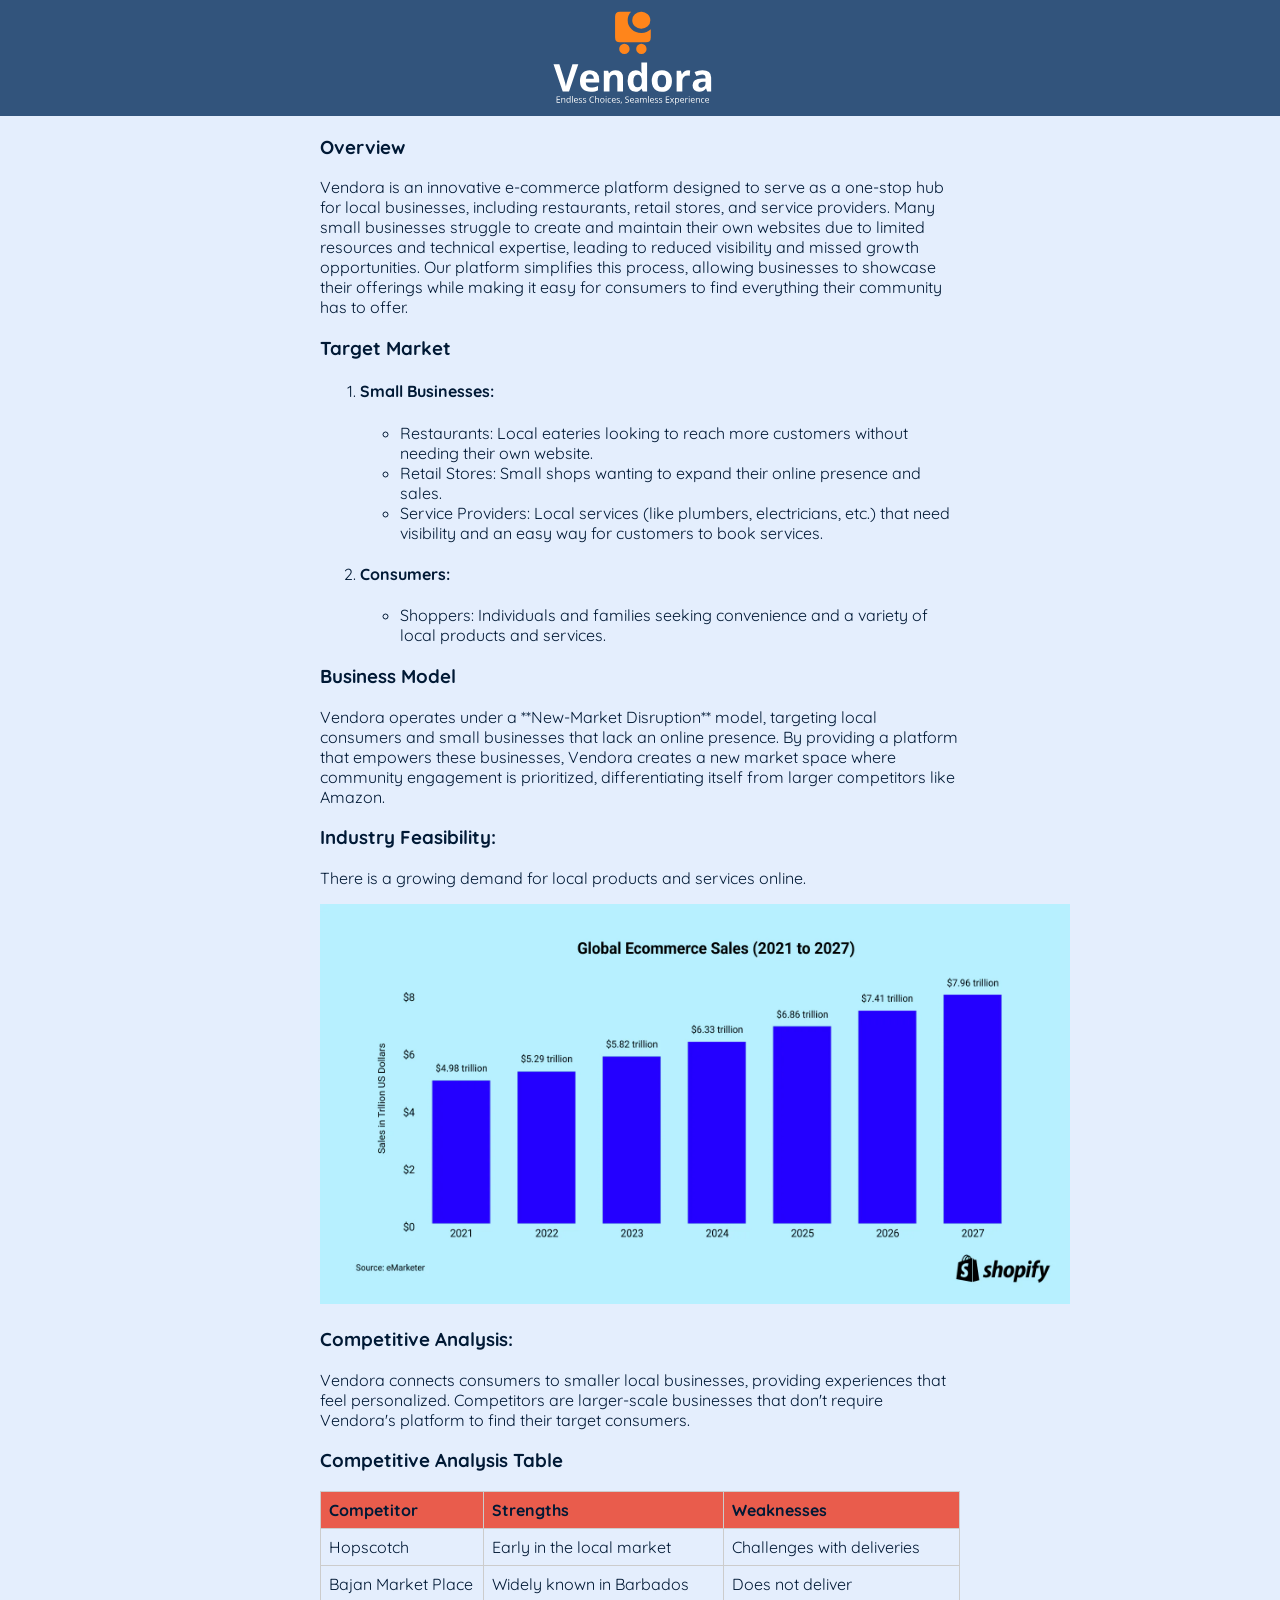
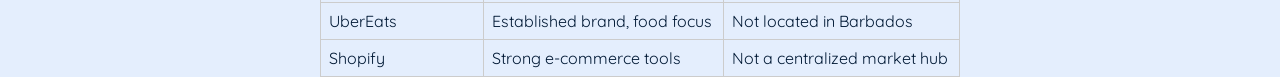
==== index.html @ a4fe5fa8 "small update" ====
<!DOCTYPE html>
<html>
  <head>
    <meta charset="UTF-8" />
    <title>Vendora Business Proposal</title>
    <style>
      @import url("https://fonts.googleapis.com/css2?family=Quicksand:wght@300..700&display=swap");

      * {
        box-sizing: border-box;
        font-family: "Quicksand", sans-serif;
      }

      body {
        background-color: #e4eefd;
        margin: 0;
        padding: 0;
      }

      nav {
        color: #fff;
        width: 100%;
        padding: 8px 0;
        background-color: #32547c;
      }

      h1 {
        margin: 0;
      }

      #content {
        padding: 0 25%;
        color: #001935;
      }

      table {
        width: 100%;
        border-collapse: collapse;
      }

      th,
      td {
        border: 1px solid #ccc;
        padding: 8px;
        text-align: left;
      }

      th {
        background-color: #e95c4c;
      }
    </style>
  </head>
  <body>
    <!-- god is made of steel -->
    <nav>
      <!-- <h1 style="text-align: center">
        Vendora <br /><span style="font-size: 14pt">Endless Choice, Seamless Experiences</span>
      </h1> -->
      <div>
        <img
          src="images/vendora-high-resolution-logo-transparent.svg"
          alt="Business Logo"
          height="100"
          style="display: block; margin: 0 auto"
        />
      </div>
    </nav>
    <div id="content">
      <div id="exec-summary">
        <h3>Overview</h3>
        <p>
          Vendora is an innovative e-commerce platform designed to serve as a
          one-stop hub for local businesses, including restaurants, retail
          stores, and service providers. Many small businesses struggle to
          create and maintain their own websites due to limited resources and
          technical expertise, leading to reduced visibility and missed growth
          opportunities. Our platform simplifies this process, allowing
          businesses to showcase their offerings while making it easy for
          consumers to find everything their community has to offer.
        </p>
      </div>
      <div id="target-market">
        <h3>Target Market</h3>
        <ol>
          <li>
            <h4>Small Businesses:</h4>
            <ul>
              <li>
                Restaurants: Local eateries looking to reach more customers
                without needing their own website.
              </li>
              <li>
                Retail Stores: Small shops wanting to expand their online
                presence and sales.
              </li>
              <li>
                Service Providers: Local services (like plumbers, electricians,
                etc.) that need visibility and an easy way for customers to book
                services.
              </li>
            </ul>
          </li>
          <li>
            <h4>Consumers:</h4>
            <ul>
              <li>
                Shoppers: Individuals and families seeking convenience and a
                variety of local products and services.
              </li>
            </ul>
          </li>
        </ol>
      </div>
      <div id="business-model">
        <h3>Business Model</h3>
        <p>
          Vendora operates under a **New-Market Disruption** model, targeting
          local consumers and small businesses that lack an online presence. By
          providing a platform that empowers these businesses, Vendora creates a
          new market space where community engagement is prioritized,
          differentiating itself from larger competitors like Amazon.
        </p>
      </div>
      <div id="industry-feasibility">
        <h3>Industry Feasibility:</h3>
        <p>There is a growing demand for local products and services online.</p>
        <img
          src="images/Global_Ecommerce_Sales_2021_to_2027.webp"
          alt="E-commerce growth chart"
          width="750"
          height="400"
        />
      </div>
      <div id="competitive-analysis">
        <h3>Competitive Analysis:</h3>
        <p>
          Vendora connects consumers to smaller local businesses, providing
          experiences that feel personalized. Competitors are larger-scale
          businesses that don't require Vendora's platform to find their target
          consumers.
        </p>

        <div class="table-container">
          <h3>Competitive Analysis Table</h3>
          <table>
            <tr>
              <th>Competitor</th>
              <th>Strengths</th>
              <th>Weaknesses</th>
            </tr>
            <tr>
              <td>Hopscotch</td>
              <td>Early in the local market</td>
              <td>Challenges with deliveries</td>
            </tr>
            <tr>
              <td>Bajan Market Place</td>
              <td>Widely known in Barbados</td>
              <td>Does not deliver</td>
            </tr>
            <tr>
              <td>UberEats</td>
              <td>Established brand, food focus</td>
              <td>Not located in Barbados</td>
            </tr>
            <tr>
              <td>Shopify</td>
              <td>Strong e-commerce tools</td>
              <td>Not a centralized market hub</td>
            </tr>
          </table>
        </div>
      </div>
    </div>
  </body>
</html>
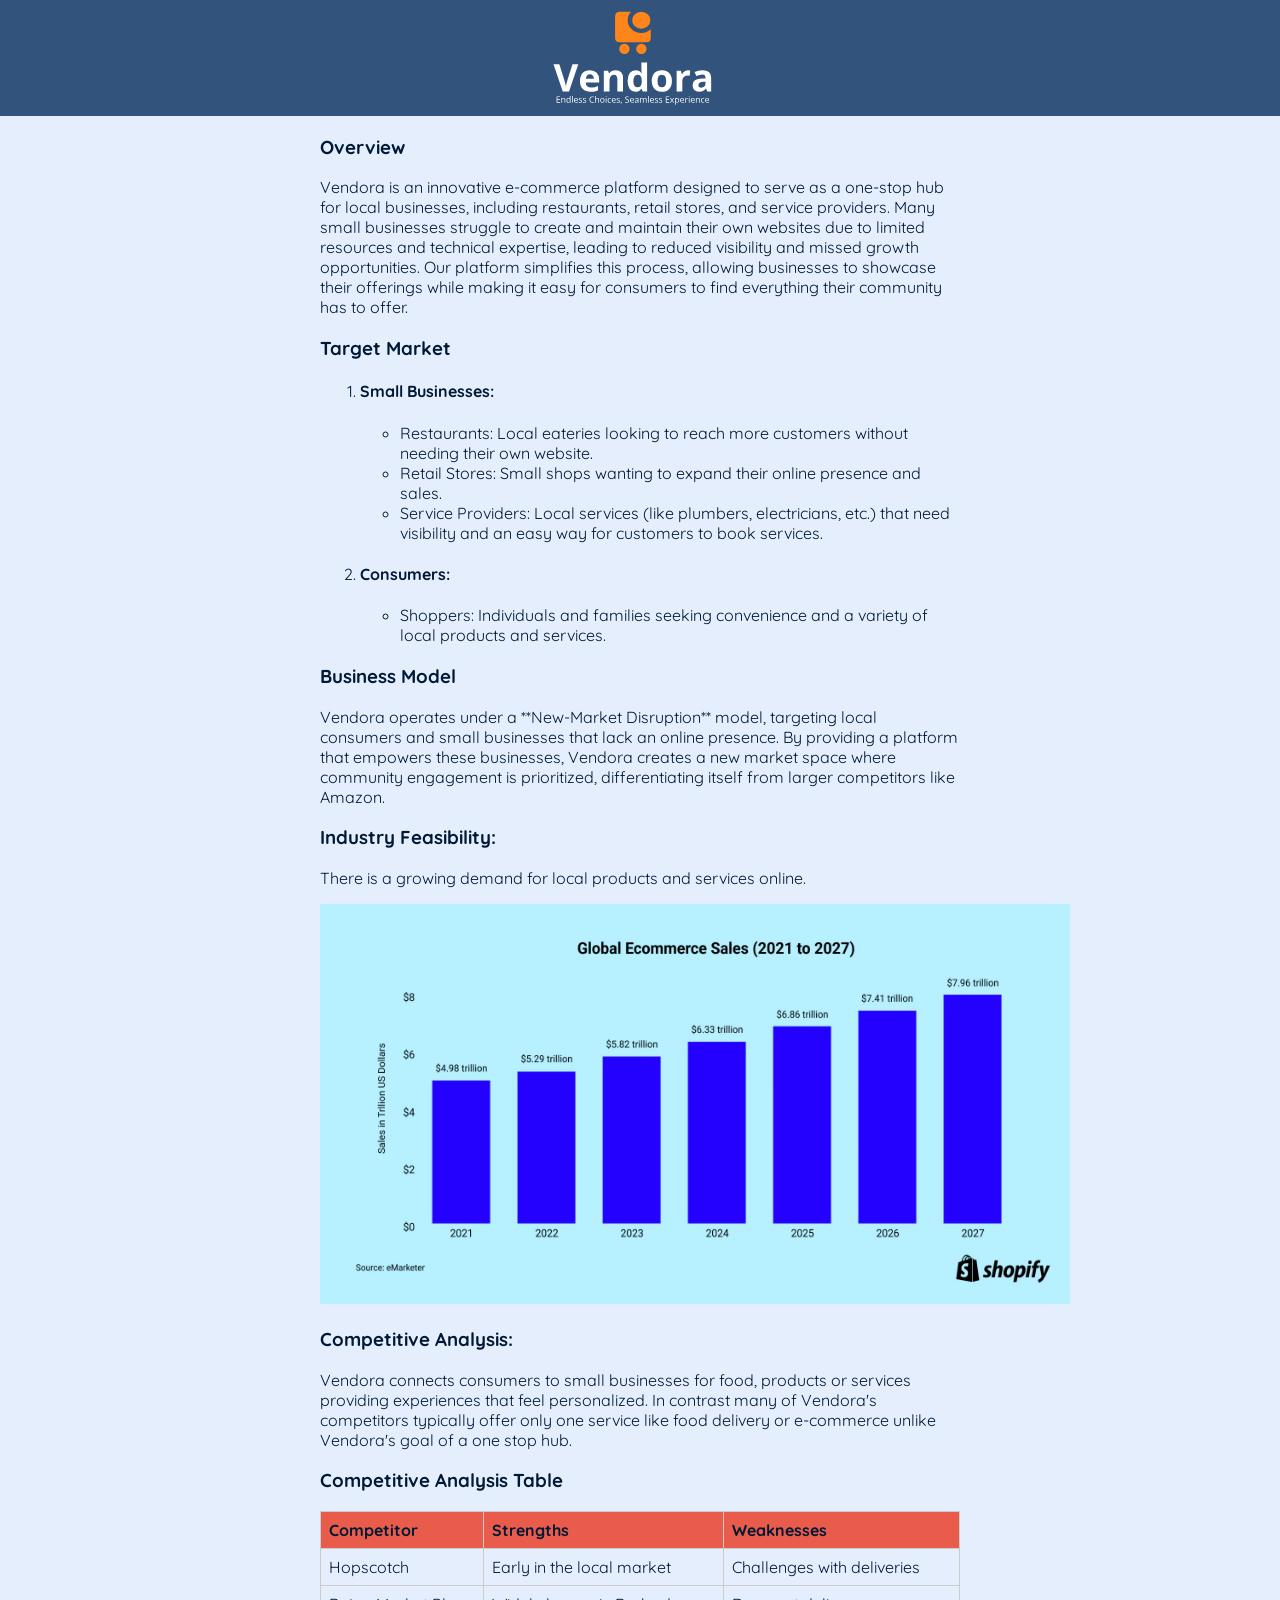
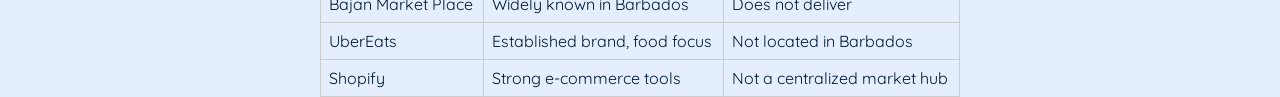
==== commit 93377172: "poor attempt at word vomit" ====
--- a/index.html
+++ b/index.html
@@ -134,10 +134,10 @@
       <div id="competitive-analysis">
         <h3>Competitive Analysis:</h3>
         <p>
-          Vendora connects consumers to smaller local businesses, providing
-          experiences that feel personalized. Competitors are larger-scale
-          businesses that don't require Vendora's platform to find their target
-          consumers.
+          Vendora connects consumers to small businesses for food, products
+          or services providing experiences that feel personalized. In contrast many
+          of Vendora's competitors typically offer only one service like food delivery
+          or e-commerce unlike Vendora's goal of a one stop hub.
         </p>
 
         <div class="table-container">
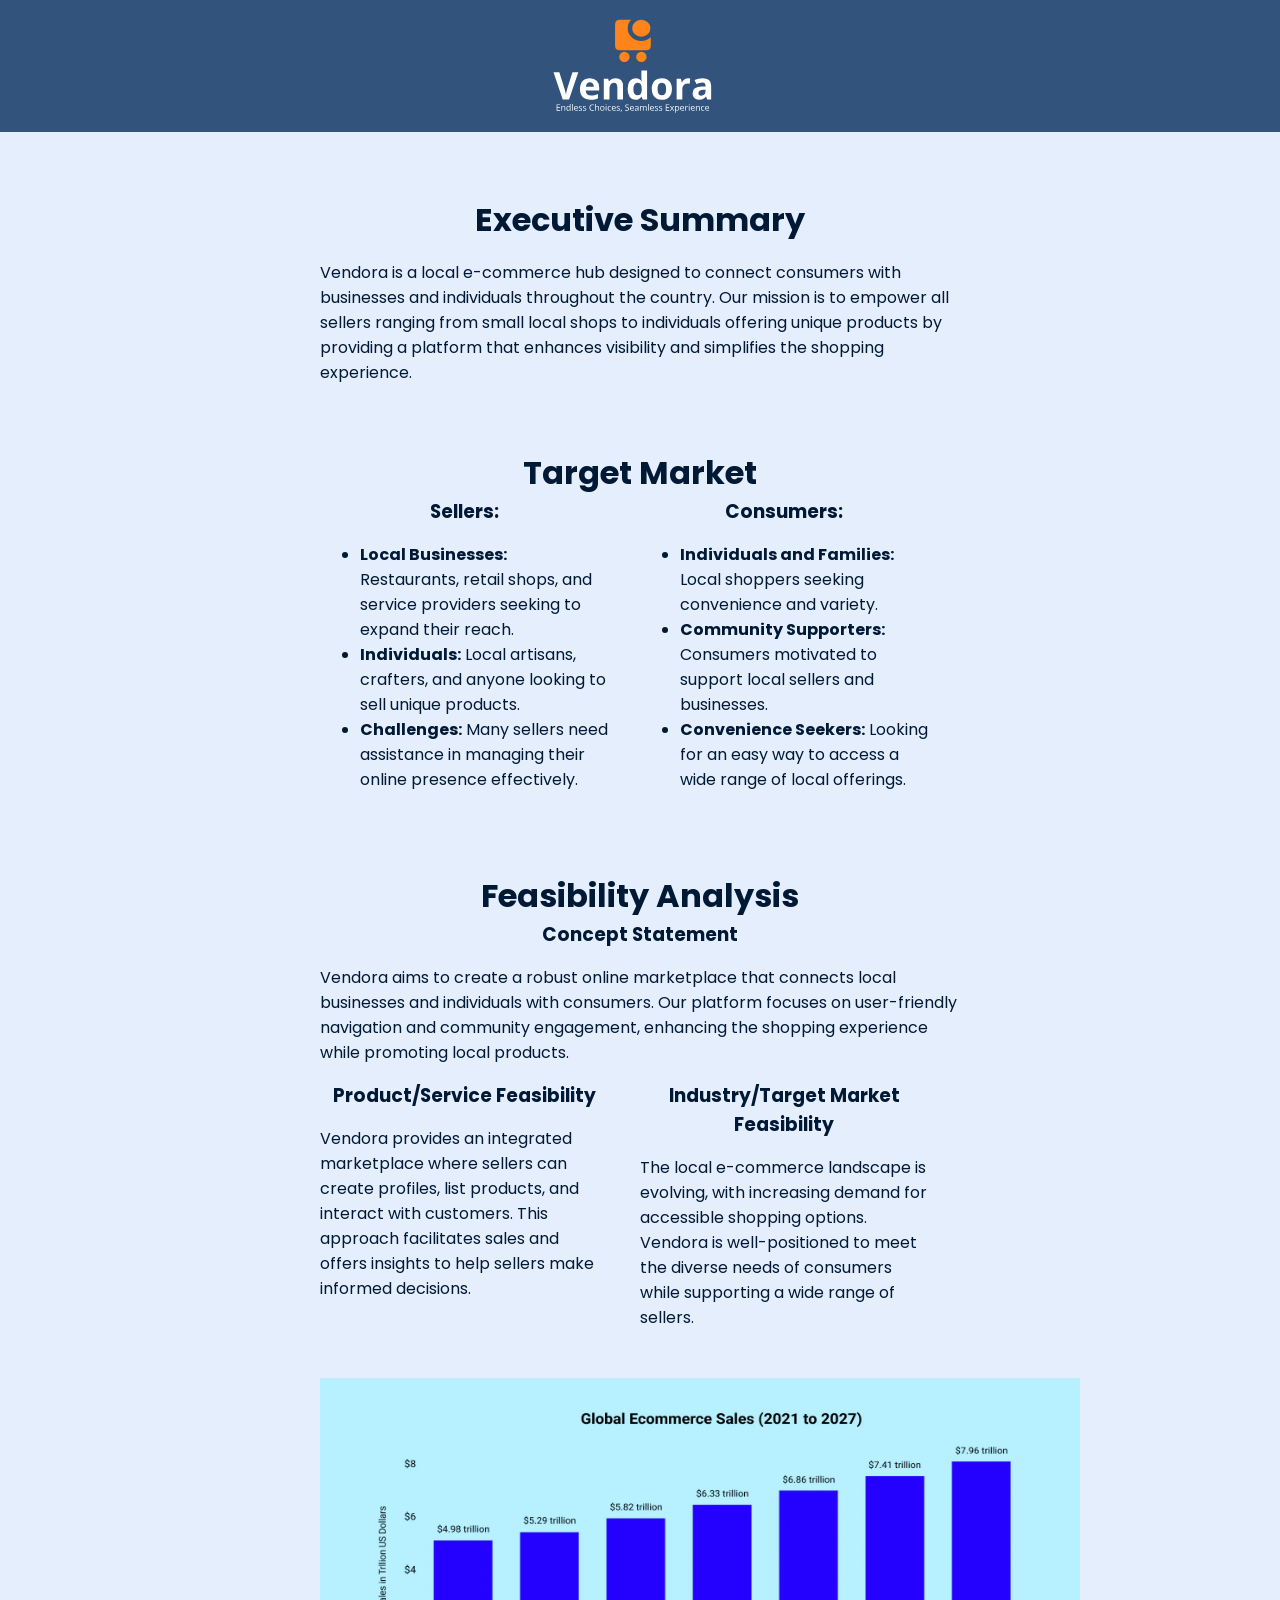
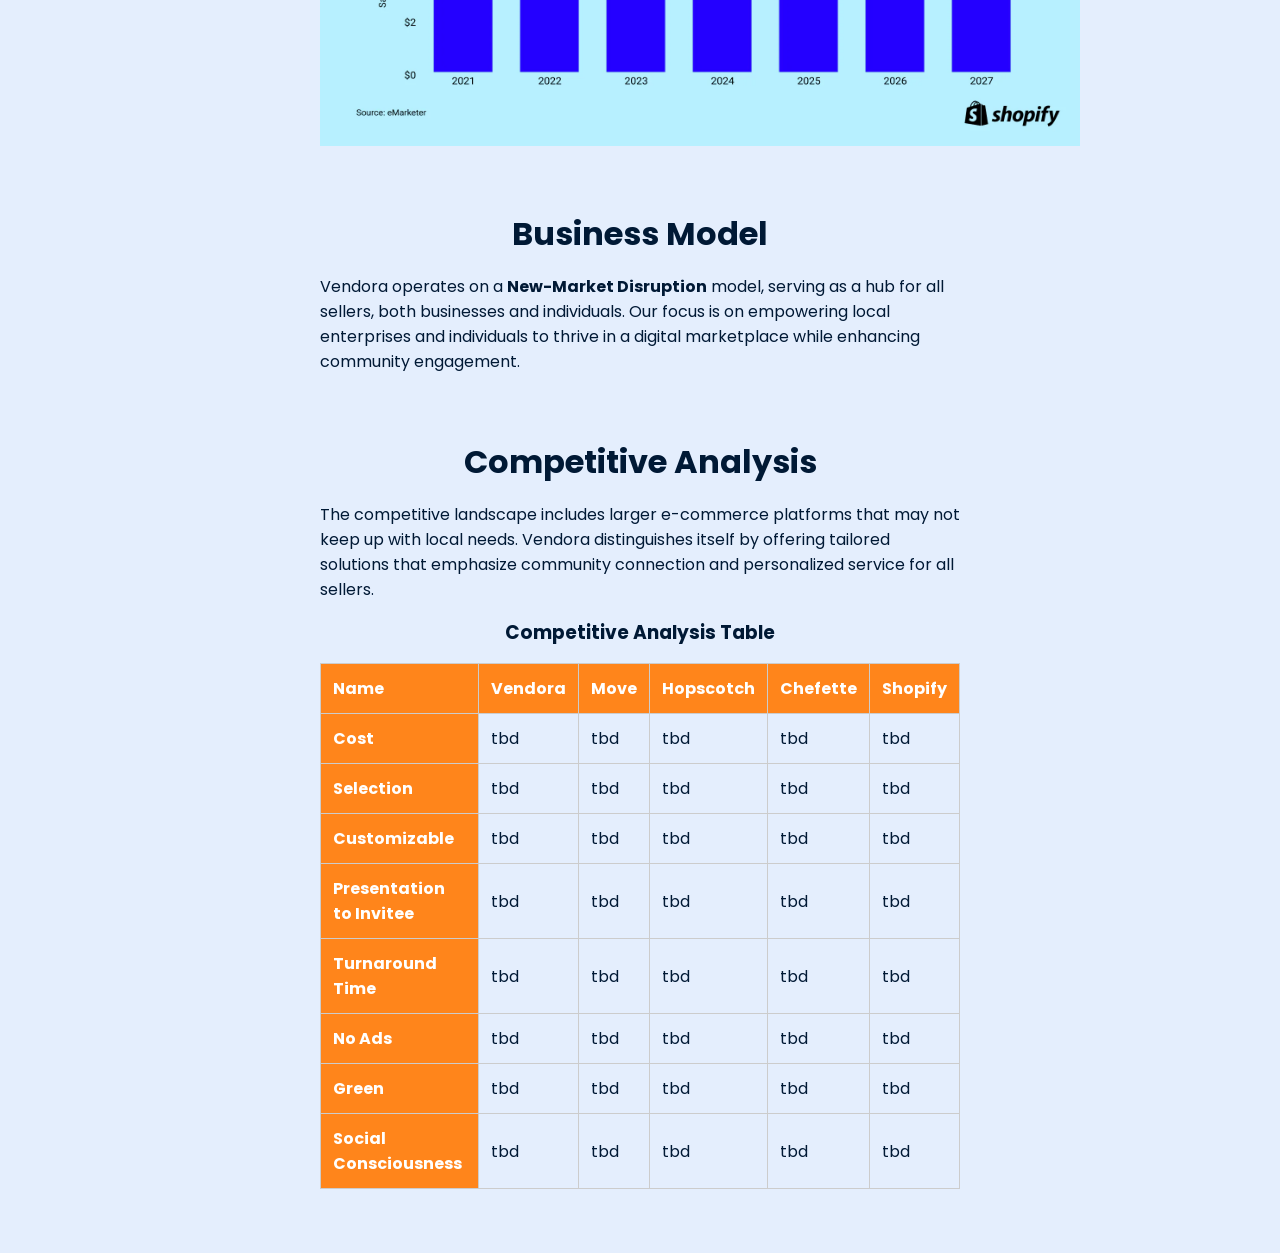
==== commit 5ffa3c3d: "ehh" ====
--- a/index.html
+++ b/index.html
@@ -3,12 +3,14 @@
   <head>
     <meta charset="UTF-8" />
     <title>Vendora Business Proposal</title>
+    <link
+      href="https://fonts.googleapis.com/css2?family=Poppins:wght@100;200;300;400;600;700&display=swap"
+      rel="stylesheet"
+    />
     <style>
-      @import url("https://fonts.googleapis.com/css2?family=Quicksand:wght@300..700&display=swap");
-
       * {
         box-sizing: border-box;
-        font-family: "Quicksand", sans-serif;
+        font-family: "Poppins", sans-serif;
       }
 
       body {
@@ -16,19 +18,24 @@
         margin: 0;
         padding: 0;
       }
-
+      
       nav {
         color: #fff;
-        width: 100%;
-        padding: 8px 0;
+        padding: 16px;
         background-color: #32547c;
-      }
-
-      h1 {
+        text-align: center;
+      }
+
+      h1,
+      h2,
+      h3,
+      h4 {
         margin: 0;
+        text-align: center;
       }
 
       #content {
+        margin: 4rem auto;
         padding: 0 25%;
         color: #001935;
       }
@@ -36,140 +43,227 @@
       table {
         width: 100%;
         border-collapse: collapse;
+        margin-top: 1rem;
       }
 
       th,
       td {
         border: 1px solid #ccc;
-        padding: 8px;
+        padding: 12px;
         text-align: left;
       }
 
       th {
-        background-color: #e95c4c;
+        background-color: #ff851b;
+        color: #fff;
+      }
+      
+      .div-spacing {
+        margin: 4rem 0;
+      }
+      img {
+        height: 400;
+        display: block;
+        margin: 0 auto;
       }
     </style>
   </head>
   <body>
-    <!-- god is made of steel -->
     <nav>
-      <!-- <h1 style="text-align: center">
-        Vendora <br /><span style="font-size: 14pt">Endless Choice, Seamless Experiences</span>
-      </h1> -->
-      <div>
-        <img
-          src="images/vendora-high-resolution-logo-transparent.svg"
-          alt="Business Logo"
-          height="100"
-          style="display: block; margin: 0 auto"
-        />
-      </div>
+      <img
+        src="images/vendora-high-resolution-logo-transparent.svg"
+        alt="Business Logo"
+        height="100"
+      />
     </nav>
     <div id="content">
-      <div id="exec-summary">
-        <h3>Overview</h3>
-        <p>
-          Vendora is an innovative e-commerce platform designed to serve as a
-          one-stop hub for local businesses, including restaurants, retail
-          stores, and service providers. Many small businesses struggle to
-          create and maintain their own websites due to limited resources and
-          technical expertise, leading to reduced visibility and missed growth
-          opportunities. Our platform simplifies this process, allowing
-          businesses to showcase their offerings while making it easy for
-          consumers to find everything their community has to offer.
-        </p>
-      </div>
-      <div id="target-market">
-        <h3>Target Market</h3>
-        <ol>
-          <li>
-            <h4>Small Businesses:</h4>
+      <div id="exec-summary" class="div-spacing">
+        <h1>Executive Summary</h1>
+        <p>
+          Vendora is a local e-commerce hub designed to connect consumers with
+          businesses and individuals throughout the country. Our mission is to
+          empower all sellers ranging from small local shops to individuals
+          offering unique products by providing a platform that enhances
+          visibility and simplifies the shopping experience.
+        </p>
+      </div>
+
+      <div id="target-market" class="div-spacing">
+        <h1>Target Market</h1>
+        <div>
+          <div style="float: left; width: 45%; margin-right: 5%">
+            <h3>Sellers:</h3>
             <ul>
               <li>
-                Restaurants: Local eateries looking to reach more customers
-                without needing their own website.
-              </li>
-              <li>
-                Retail Stores: Small shops wanting to expand their online
-                presence and sales.
-              </li>
-              <li>
-                Service Providers: Local services (like plumbers, electricians,
-                etc.) that need visibility and an easy way for customers to book
-                services.
+                <strong>Local Businesses:</strong> Restaurants, retail shops,
+                and service providers seeking to expand their reach.
+              </li>
+              <li>
+                <strong>Individuals:</strong> Local artisans, crafters, and
+                anyone looking to sell unique products.
+              </li>
+              <li>
+                <strong>Challenges:</strong> Many sellers need assistance in
+                managing their online presence effectively.
               </li>
             </ul>
-          </li>
-          <li>
-            <h4>Consumers:</h4>
+          </div>
+          <div style="float: left; width: 45%">
+            <h3>Consumers:</h3>
             <ul>
               <li>
-                Shoppers: Individuals and families seeking convenience and a
-                variety of local products and services.
+                <strong>Individuals and Families:</strong> Local shoppers
+                seeking convenience and variety.
+              </li>
+              <li>
+                <strong>Community Supporters:</strong> Consumers motivated to
+                support local sellers and businesses.
+              </li>
+              <li>
+                <strong>Convenience Seekers:</strong> Looking for an easy way to
+                access a wide range of local offerings.
               </li>
             </ul>
-          </li>
-        </ol>
-      </div>
-      <div id="business-model">
-        <h3>Business Model</h3>
-        <p>
-          Vendora operates under a **New-Market Disruption** model, targeting
-          local consumers and small businesses that lack an online presence. By
-          providing a platform that empowers these businesses, Vendora creates a
-          new market space where community engagement is prioritized,
-          differentiating itself from larger competitors like Amazon.
-        </p>
-      </div>
-      <div id="industry-feasibility">
-        <h3>Industry Feasibility:</h3>
-        <p>There is a growing demand for local products and services online.</p>
+          </div>
+          <div style="clear: both;"></div>
+        </div>
+      </div>
+
+      <div id="feasibility-analysis" class="div-spacing">
+        <h1>Feasibility Analysis</h1>
+        <h3>Concept Statement</h3>
+        <p>
+          Vendora aims to create a robust online marketplace that connects local
+          businesses and individuals with consumers. Our platform focuses on
+          user-friendly navigation and community engagement, enhancing the
+          shopping experience while promoting local products.
+        </p>
+        <div style="float: left; width: 45%; margin-right: 5%">
+          <h3>Product/Service Feasibility</h3>
+          <p>
+            Vendora provides an integrated marketplace where sellers can create
+            profiles, list products, and interact with customers. This approach
+            facilitates sales and offers insights to help sellers make informed
+            decisions.
+          </p>
+        </div>
+        <div style="float: left; width: 45%">
+          <h3>Industry/Target Market Feasibility</h3>
+          <p>
+            The local e-commerce landscape is evolving, with increasing demand
+            for accessible shopping options. Vendora is well-positioned to meet
+            the diverse needs of consumers while supporting a wide range of
+            sellers.
+          </p>
+        </div>
+        <div style="clear: both;"></div>
         <img
           src="images/Global_Ecommerce_Sales_2021_to_2027.webp"
           alt="E-commerce growth chart"
-          width="750"
+          style="padding-top: 2rem;"
+          width="760"
           height="400"
         />
       </div>
-      <div id="competitive-analysis">
-        <h3>Competitive Analysis:</h3>
-        <p>
-          Vendora connects consumers to small businesses for food, products
-          or services providing experiences that feel personalized. In contrast many
-          of Vendora's competitors typically offer only one service like food delivery
-          or e-commerce unlike Vendora's goal of a one stop hub.
-        </p>
-
-        <div class="table-container">
-          <h3>Competitive Analysis Table</h3>
-          <table>
-            <tr>
-              <th>Competitor</th>
-              <th>Strengths</th>
-              <th>Weaknesses</th>
-            </tr>
-            <tr>
-              <td>Hopscotch</td>
-              <td>Early in the local market</td>
-              <td>Challenges with deliveries</td>
-            </tr>
-            <tr>
-              <td>Bajan Market Place</td>
-              <td>Widely known in Barbados</td>
-              <td>Does not deliver</td>
-            </tr>
-            <tr>
-              <td>UberEats</td>
-              <td>Established brand, food focus</td>
-              <td>Not located in Barbados</td>
-            </tr>
-            <tr>
-              <td>Shopify</td>
-              <td>Strong e-commerce tools</td>
-              <td>Not a centralized market hub</td>
-            </tr>
-          </table>
-        </div>
+
+      <div id="business-model" class="div-spacing">
+        <h1>Business Model</h1>
+        <p>
+          Vendora operates on a <strong>New-Market Disruption</strong> model,
+          serving as a hub for all sellers, both businesses and individuals. Our
+          focus is on empowering local enterprises and individuals to thrive in
+          a digital marketplace while enhancing community engagement.
+        </p>
+      </div>
+
+      <div id="competitive-analysis" class="div-spacing">
+        <h1>Competitive Analysis</h1>
+        <p>
+          The competitive landscape includes larger e-commerce platforms that
+          may not keep up with local needs. Vendora distinguishes itself by offering
+          tailored solutions that emphasize community connection and
+          personalized service for all sellers.
+        </p>
+        <h3>Competitive Analysis Table</h3>
+        <table>
+          <thead>
+              <tr>
+                  <th>Name</th>
+                  <th>Vendora</th>
+                  <th>Move</th>
+                  <th>Hopscotch</th>
+                  <th>Chefette</th>
+                  <th>Shopify</th>
+              </tr>
+          </thead>
+          <tbody>
+              <tr>
+                  <th>Cost</th>
+                  <td>tbd</td>
+                  <td>tbd</td>
+                  <td>tbd</td>
+                  <td>tbd</td>
+                  <td>tbd</td>
+              </tr>
+              <tr>
+                  <th>Selection</th>
+                  <td>tbd</td>
+                  <td>tbd</td>
+                  <td>tbd</td>
+                  <td>tbd</td>
+                  <td>tbd</td>
+              </tr>
+              <tr>
+                  <th>Customizable</th>
+                  <td>tbd</td>
+                  <td>tbd</td>
+                  <td>tbd</td>
+                  <td>tbd</td>
+                  <td>tbd</td>
+              </tr>
+              <tr>
+                  <th>Presentation to Invitee</th>
+                  <td>tbd</td>
+                  <td>tbd</td>
+                  <td>tbd</td>
+                  <td>tbd</td>
+                  <td>tbd</td>
+              </tr>
+              <tr>
+                  <th>Turnaround Time</th>
+                  <td>tbd</td>
+                  <td>tbd</td>
+                  <td>tbd</td>
+                  <td>tbd</td>
+                  <td>tbd</td>
+              </tr>
+              <tr>
+                  <th>No Ads</th>
+                  <td>tbd</td>
+                  <td>tbd</td>
+                  <td>tbd</td>
+                  <td>tbd</td>
+                  <td>tbd</td>
+              </tr>
+              <tr>
+                  <th>Green</th>
+                  <td>tbd</td>
+                  <td>tbd</td>
+                  <td>tbd</td>
+                  <td>tbd</td>
+                  <td>tbd</td>
+              </tr>
+              <tr>
+                  <th>Social Consciousness</th>
+                  <td>tbd</td>
+                  <td>tbd</td>
+                  <td>tbd</td>
+                  <td>tbd</td>
+                  <td>tbd</td>
+              </tr>
+          </tbody>
+      </table>
+      
       </div>
     </div>
   </body>
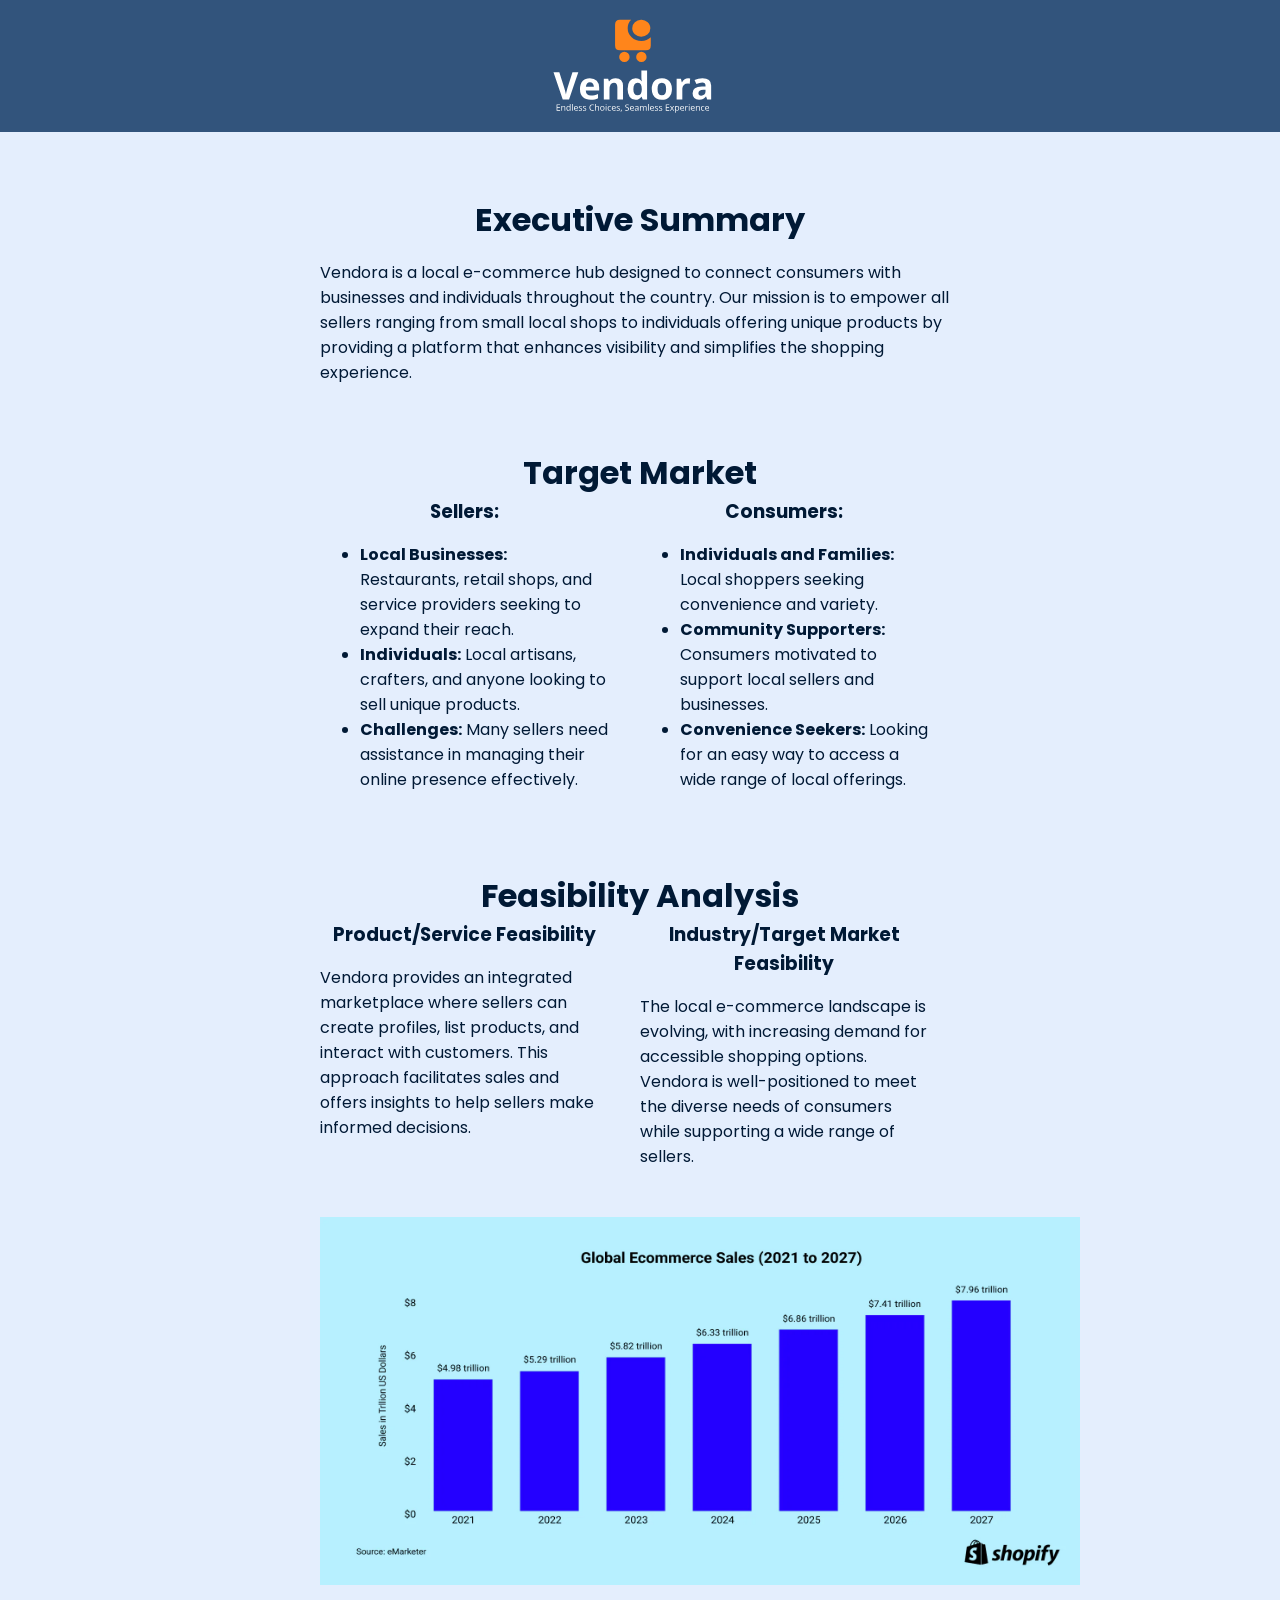
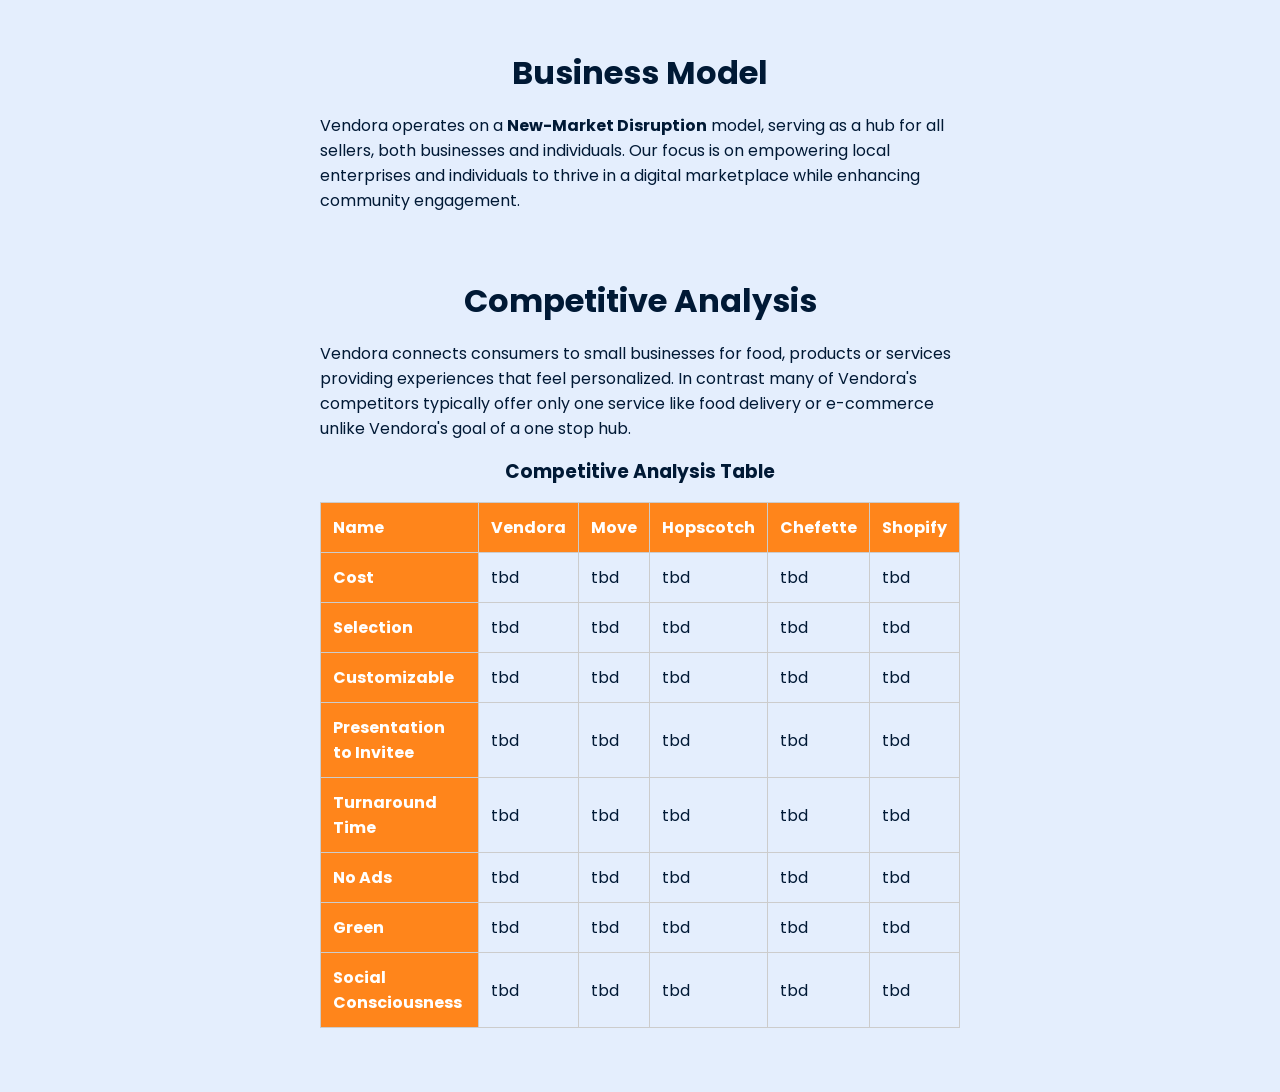
==== commit 8e2b5476: "Update index.html" ====
--- a/index.html
+++ b/index.html
@@ -131,13 +131,6 @@
 
       <div id="feasibility-analysis" class="div-spacing">
         <h1>Feasibility Analysis</h1>
-        <h3>Concept Statement</h3>
-        <p>
-          Vendora aims to create a robust online marketplace that connects local
-          businesses and individuals with consumers. Our platform focuses on
-          user-friendly navigation and community engagement, enhancing the
-          shopping experience while promoting local products.
-        </p>
         <div style="float: left; width: 45%; margin-right: 5%">
           <h3>Product/Service Feasibility</h3>
           <p>
@@ -179,10 +172,10 @@
       <div id="competitive-analysis" class="div-spacing">
         <h1>Competitive Analysis</h1>
         <p>
-          The competitive landscape includes larger e-commerce platforms that
-          may not keep up with local needs. Vendora distinguishes itself by offering
-          tailored solutions that emphasize community connection and
-          personalized service for all sellers.
+          Vendora connects consumers to small businesses for food, products
+          or services providing experiences that feel personalized. In contrast many
+          of Vendora's competitors typically offer only one service like food delivery
+          or e-commerce unlike Vendora's goal of a one stop hub.
         </p>
         <h3>Competitive Analysis Table</h3>
         <table>
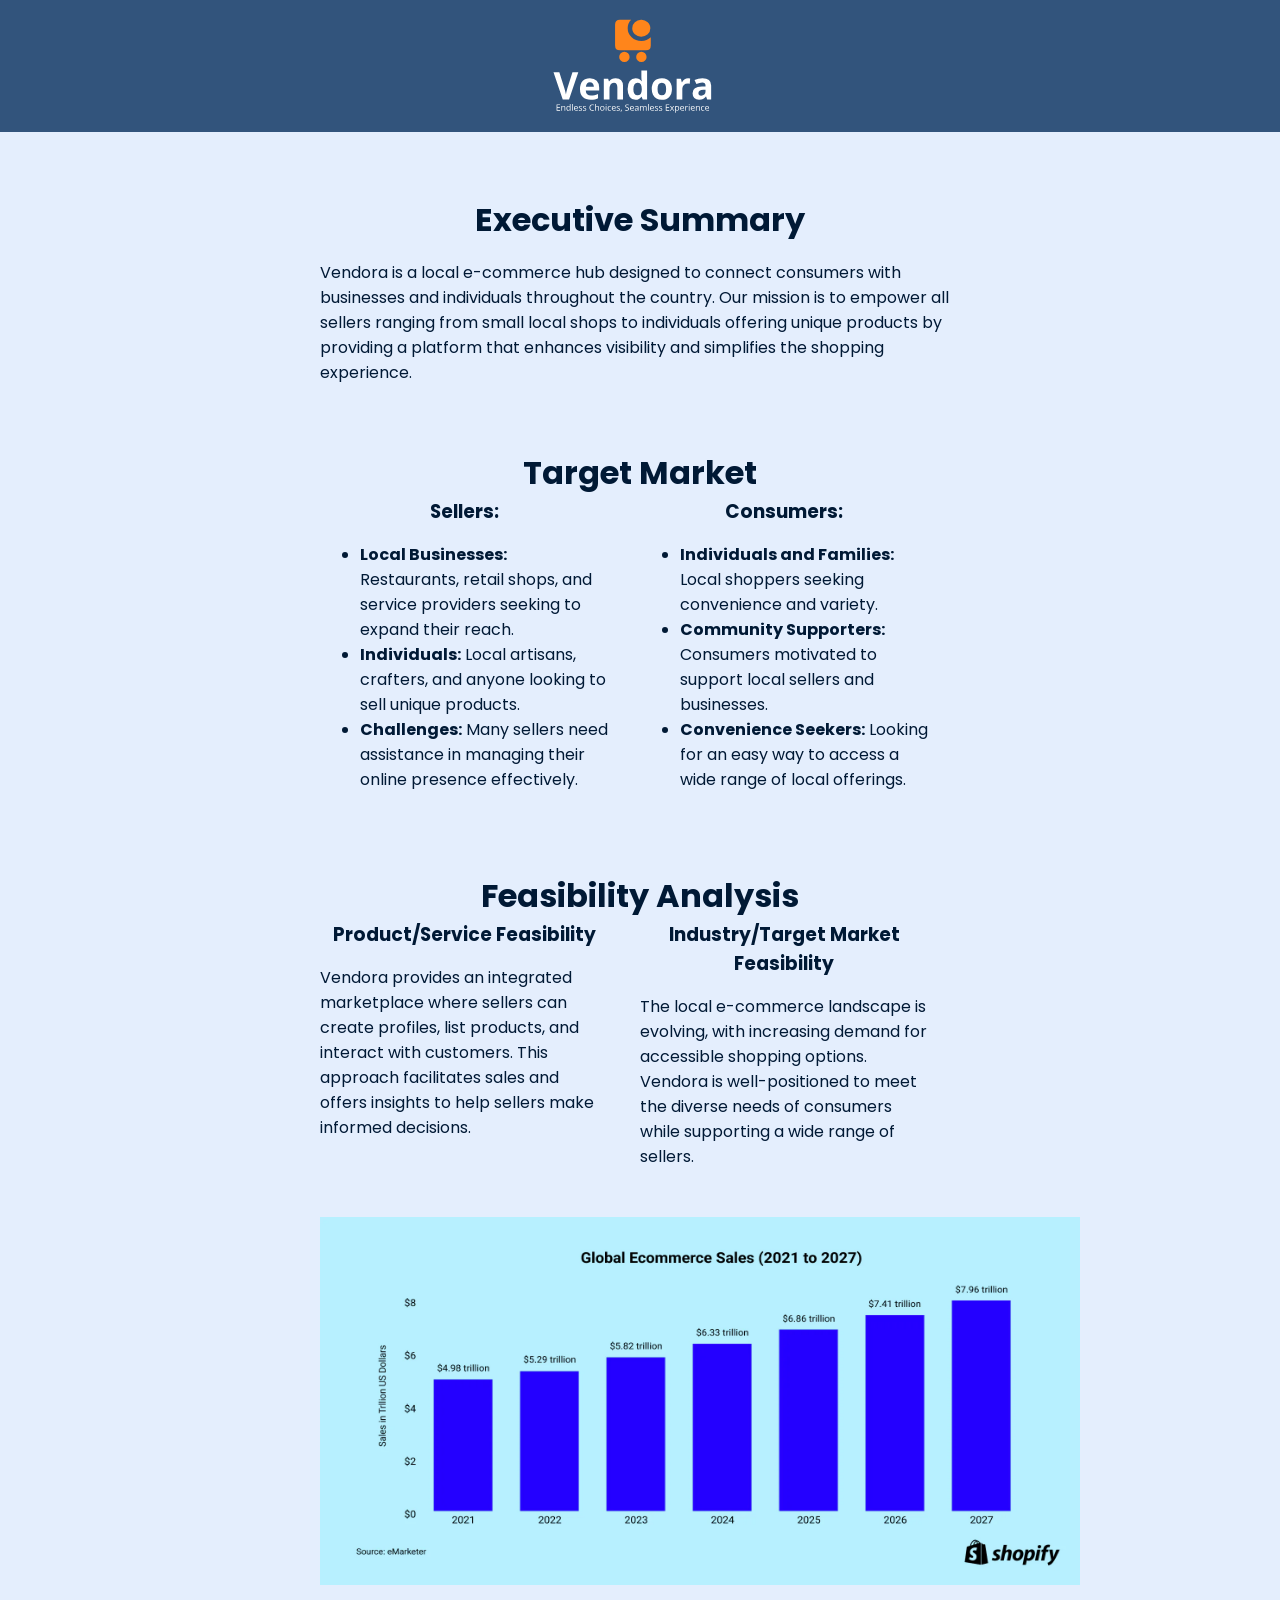
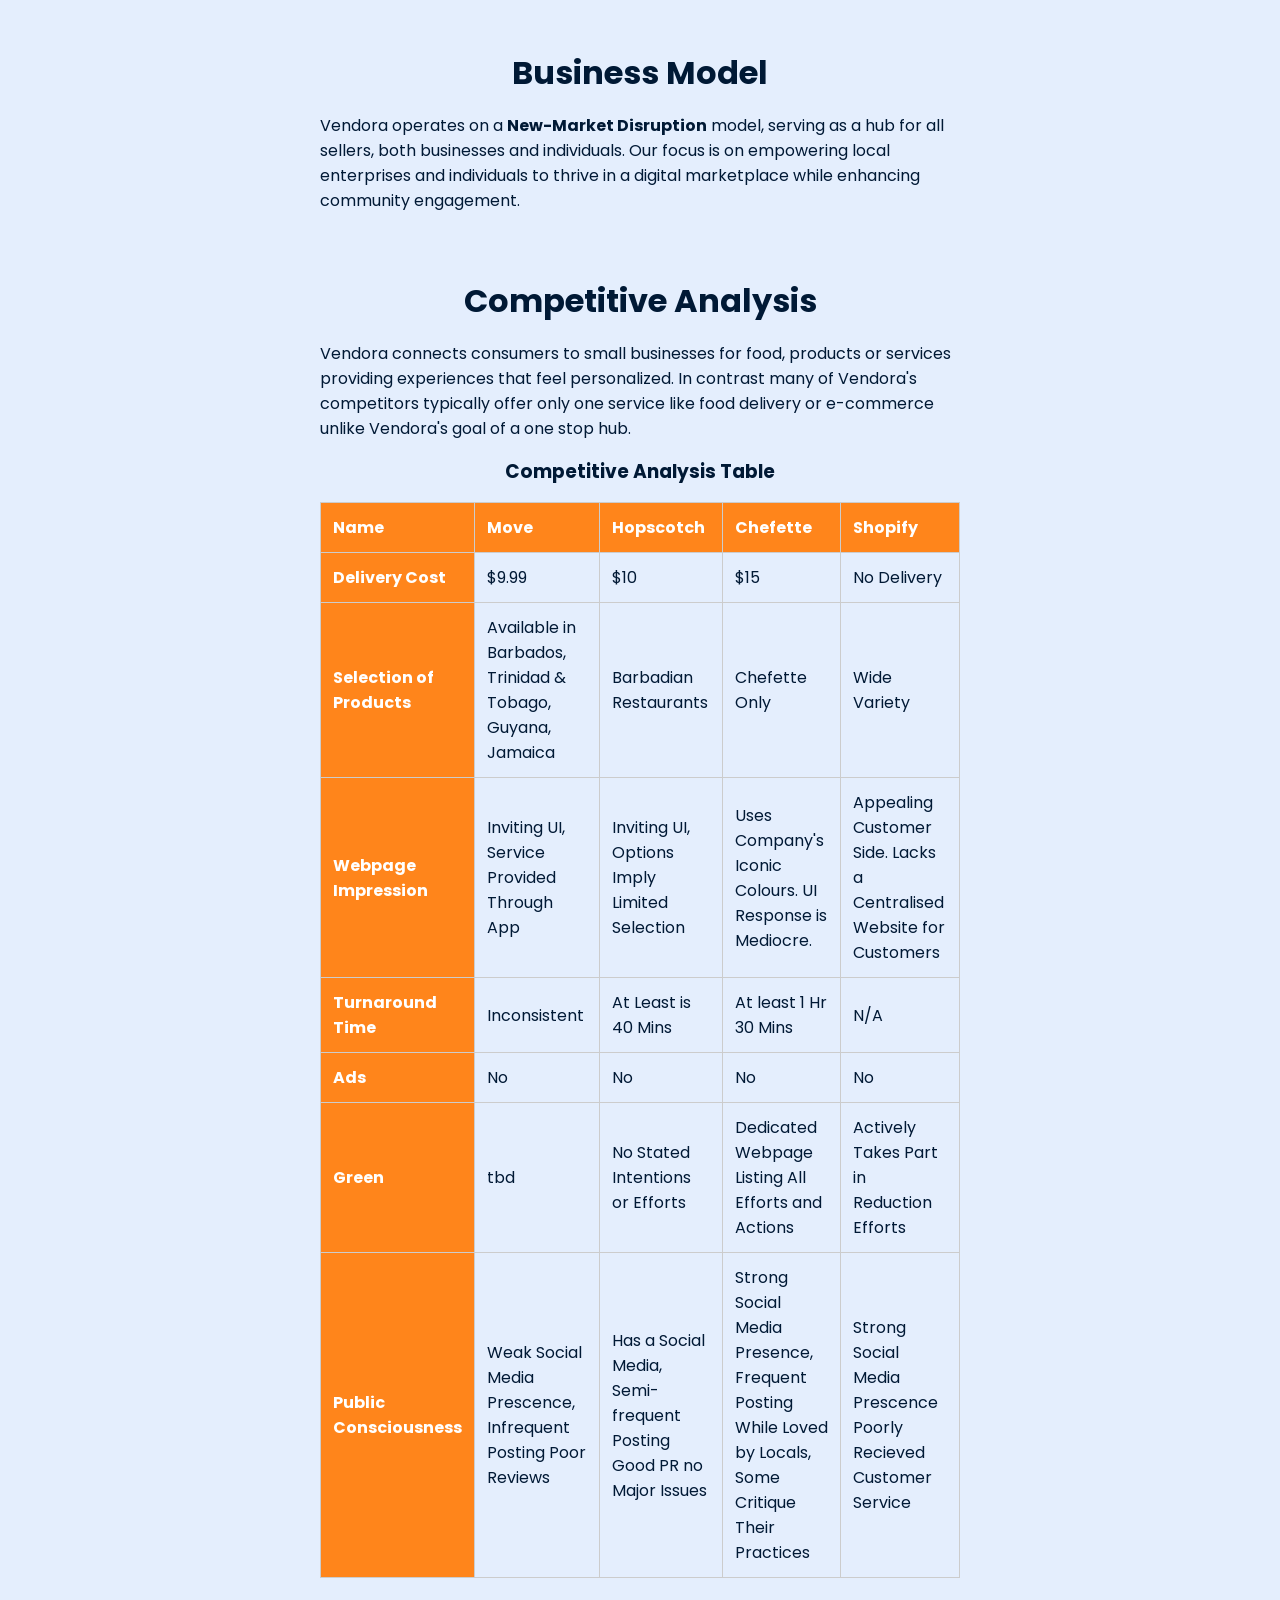
==== commit 21e63e19: "i hate my life" ====
--- a/index.html
+++ b/index.html
@@ -18,7 +18,7 @@
         margin: 0;
         padding: 0;
       }
-      
+
       nav {
         color: #fff;
         padding: 16px;
@@ -57,7 +57,7 @@
         background-color: #ff851b;
         color: #fff;
       }
-      
+
       .div-spacing {
         margin: 4rem 0;
       }
@@ -125,7 +125,7 @@
               </li>
             </ul>
           </div>
-          <div style="clear: both;"></div>
+          <div style="clear: both"></div>
         </div>
       </div>
 
@@ -149,11 +149,11 @@
             sellers.
           </p>
         </div>
-        <div style="clear: both;"></div>
+        <div style="clear: both"></div>
         <img
           src="images/Global_Ecommerce_Sales_2021_to_2027.webp"
           alt="E-commerce growth chart"
-          style="padding-top: 2rem;"
+          style="padding-top: 2rem"
           width="760"
           height="400"
         />
@@ -172,91 +172,92 @@
       <div id="competitive-analysis" class="div-spacing">
         <h1>Competitive Analysis</h1>
         <p>
-          Vendora connects consumers to small businesses for food, products
-          or services providing experiences that feel personalized. In contrast many
-          of Vendora's competitors typically offer only one service like food delivery
-          or e-commerce unlike Vendora's goal of a one stop hub.
+          Vendora connects consumers to small businesses for food, products or
+          services providing experiences that feel personalized. In contrast
+          many of Vendora's competitors typically offer only one service like
+          food delivery or e-commerce unlike Vendora's goal of a one stop hub.
         </p>
         <h3>Competitive Analysis Table</h3>
         <table>
           <thead>
-              <tr>
-                  <th>Name</th>
-                  <th>Vendora</th>
-                  <th>Move</th>
-                  <th>Hopscotch</th>
-                  <th>Chefette</th>
-                  <th>Shopify</th>
-              </tr>
+            <tr>
+              <th>Name</th>
+              <th>Move</th>
+              <th>Hopscotch</th>
+              <th>Chefette</th>
+              <th>Shopify</th>
+            </tr>
           </thead>
           <tbody>
-              <tr>
-                  <th>Cost</th>
-                  <td>tbd</td>
-                  <td>tbd</td>
-                  <td>tbd</td>
-                  <td>tbd</td>
-                  <td>tbd</td>
-              </tr>
-              <tr>
-                  <th>Selection</th>
-                  <td>tbd</td>
-                  <td>tbd</td>
-                  <td>tbd</td>
-                  <td>tbd</td>
-                  <td>tbd</td>
-              </tr>
-              <tr>
-                  <th>Customizable</th>
-                  <td>tbd</td>
-                  <td>tbd</td>
-                  <td>tbd</td>
-                  <td>tbd</td>
-                  <td>tbd</td>
-              </tr>
-              <tr>
-                  <th>Presentation to Invitee</th>
-                  <td>tbd</td>
-                  <td>tbd</td>
-                  <td>tbd</td>
-                  <td>tbd</td>
-                  <td>tbd</td>
-              </tr>
-              <tr>
-                  <th>Turnaround Time</th>
-                  <td>tbd</td>
-                  <td>tbd</td>
-                  <td>tbd</td>
-                  <td>tbd</td>
-                  <td>tbd</td>
-              </tr>
-              <tr>
-                  <th>No Ads</th>
-                  <td>tbd</td>
-                  <td>tbd</td>
-                  <td>tbd</td>
-                  <td>tbd</td>
-                  <td>tbd</td>
-              </tr>
-              <tr>
-                  <th>Green</th>
-                  <td>tbd</td>
-                  <td>tbd</td>
-                  <td>tbd</td>
-                  <td>tbd</td>
-                  <td>tbd</td>
-              </tr>
-              <tr>
-                  <th>Social Consciousness</th>
-                  <td>tbd</td>
-                  <td>tbd</td>
-                  <td>tbd</td>
-                  <td>tbd</td>
-                  <td>tbd</td>
-              </tr>
+            <tr>
+              <th>Delivery Cost</th>
+              <td>$9.99</td> <!-- move -->
+              <td>$10</td> <!-- hopscotch -->
+              <td>$15</td> <!-- chefette -->
+              <td>No Delivery</td> <!-- shopify -->
+            </tr>
+            <tr>
+              <th>Selection of Products</th>
+              <td>Available in Barbados, Trinidad & Tobago, Guyana, Jamaica</td> <!-- move -->
+              <td>Barbadian Restaurants</td> <!-- hopscotch -->
+              <td>Chefette Only</td> <!-- chefette -->
+              <td>Wide Variety</td> <!-- shopify -->
+            </tr>
+            <tr>
+              <th>Webpage Impression</th>
+              <td>Inviting UI, Service Provided Through App</td> <!-- move -->
+              <td>Inviting UI, Options Imply Limited Selection</td> <!-- hopscotch -->
+              <td>
+                Uses Company's Iconic Colours.
+                UI Response is Mediocre. 
+              </td> <!-- chefette -->
+              <td>
+                Appealing Customer Side.
+                Lacks a Centralised Website for Customers
+              </td> <!-- shopify -->
+            </tr>
+            <tr>
+              <th>Turnaround Time</th>
+              <td>Inconsistent</td> <!-- move -->
+              <td>At Least is 40 Mins</td> <!-- hopscotch -->
+              <td>At least 1 Hr 30 Mins</td> <!-- chefette -->
+              <td>N/A</td> <!-- shopify -->
+            </tr>
+            <tr>
+              <th>Ads</th>
+              <td>No</td> <!-- move -->
+              <td>No</td> <!-- hopscotch -->
+              <td>No</td> <!-- chefette -->
+              <td>No</td> <!-- shopify -->
+            </tr>
+            <tr>
+              <th>Green</th>
+              <td>tbd</td> <!-- move -->
+              <td>No Stated Intentions or Efforts</td> <!-- hopscotch -->
+              <td>Dedicated Webpage Listing All Efforts and Actions</td> <!-- chefette -->
+              <td>Actively Takes Part in Reduction Efforts</td> <!-- shopify -->
+            </tr>
+            <tr>
+              <th>Public Consciousness</th>
+              <td>
+                Weak Social Media Prescence, Infrequent Posting
+                Poor Reviews
+              </td> <!-- move -->
+              <td>
+                Has a Social Media, Semi-frequent Posting
+                Good PR no Major Issues
+              </td> <!-- hopscotch -->
+              <td>
+                Strong Social Media Presence, Frequent Posting
+                While Loved by Locals, Some Critique Their Practices
+              </td> <!-- chefette -->
+              <td>
+                Strong Social Media Prescence
+                Poorly Recieved Customer Service
+              </td> <!-- shopify -->
+            </tr>
           </tbody>
-      </table>
-      
+        </table>
       </div>
     </div>
   </body>
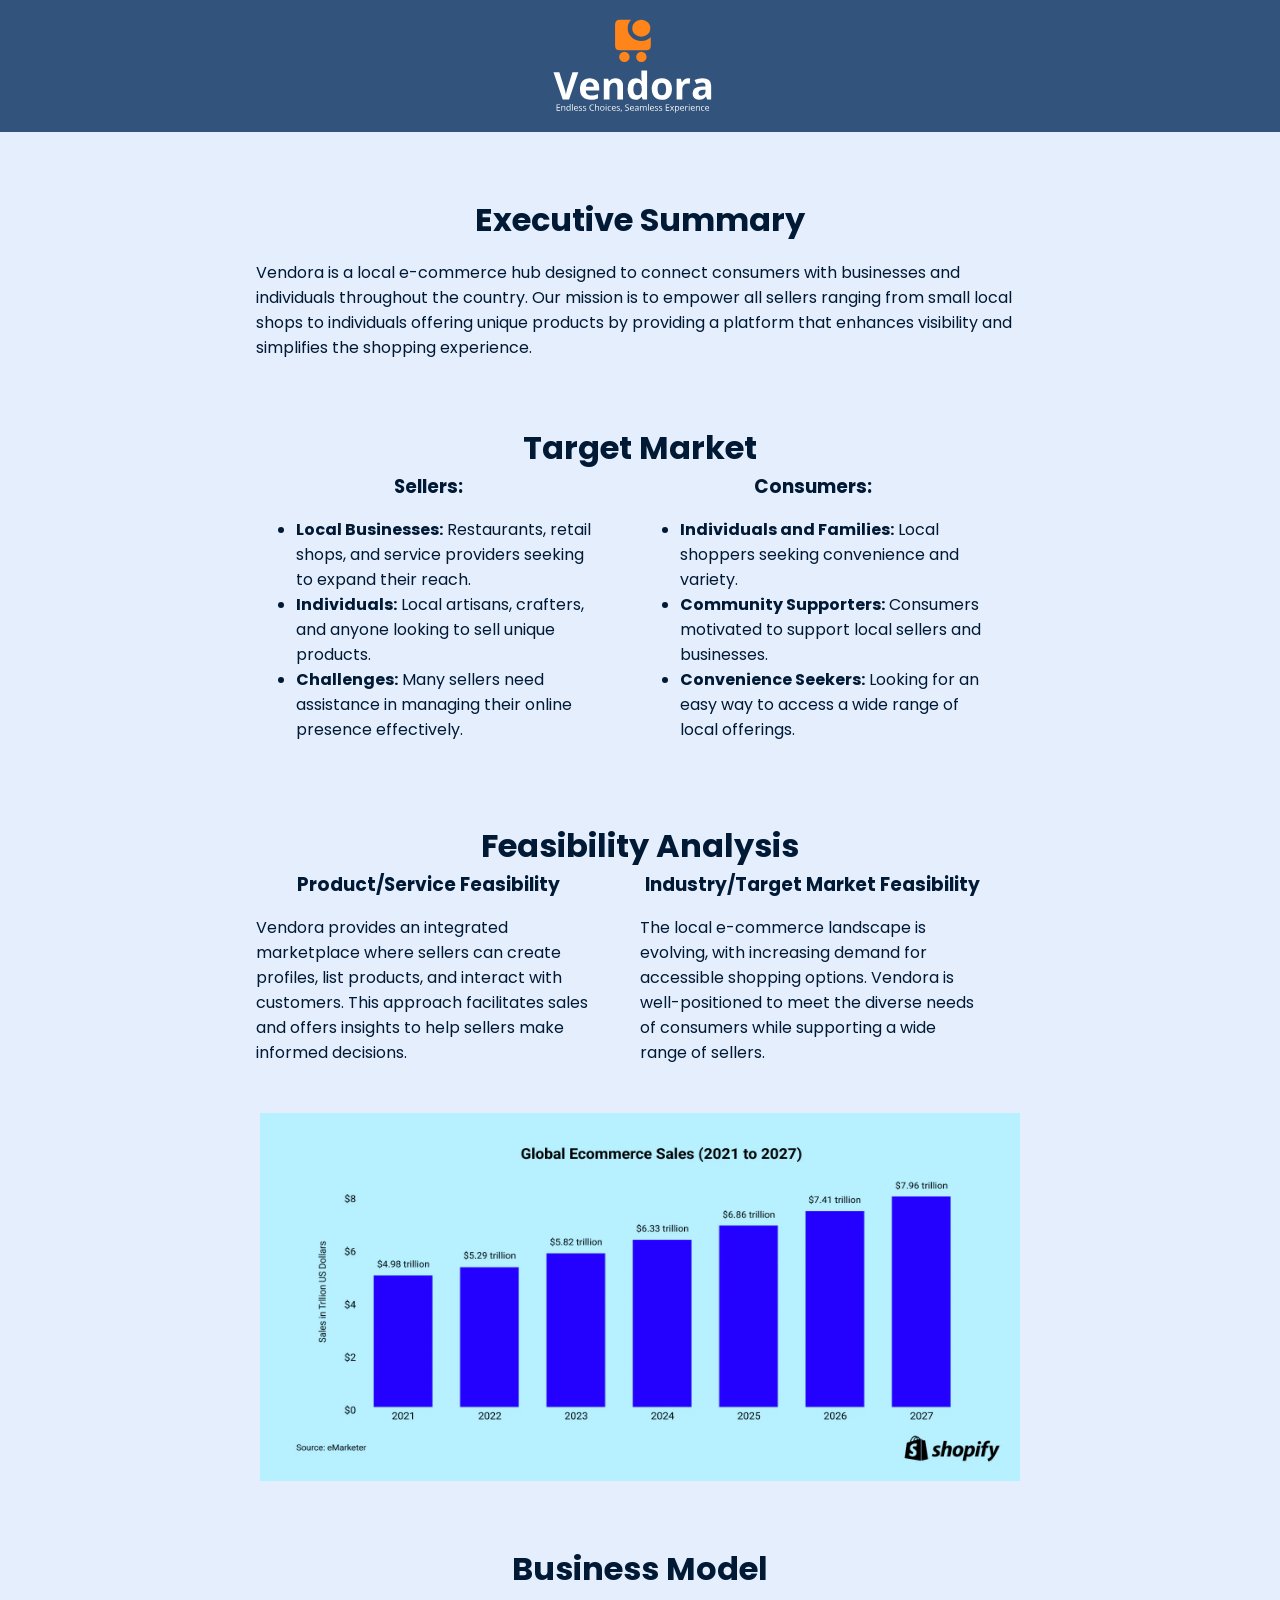
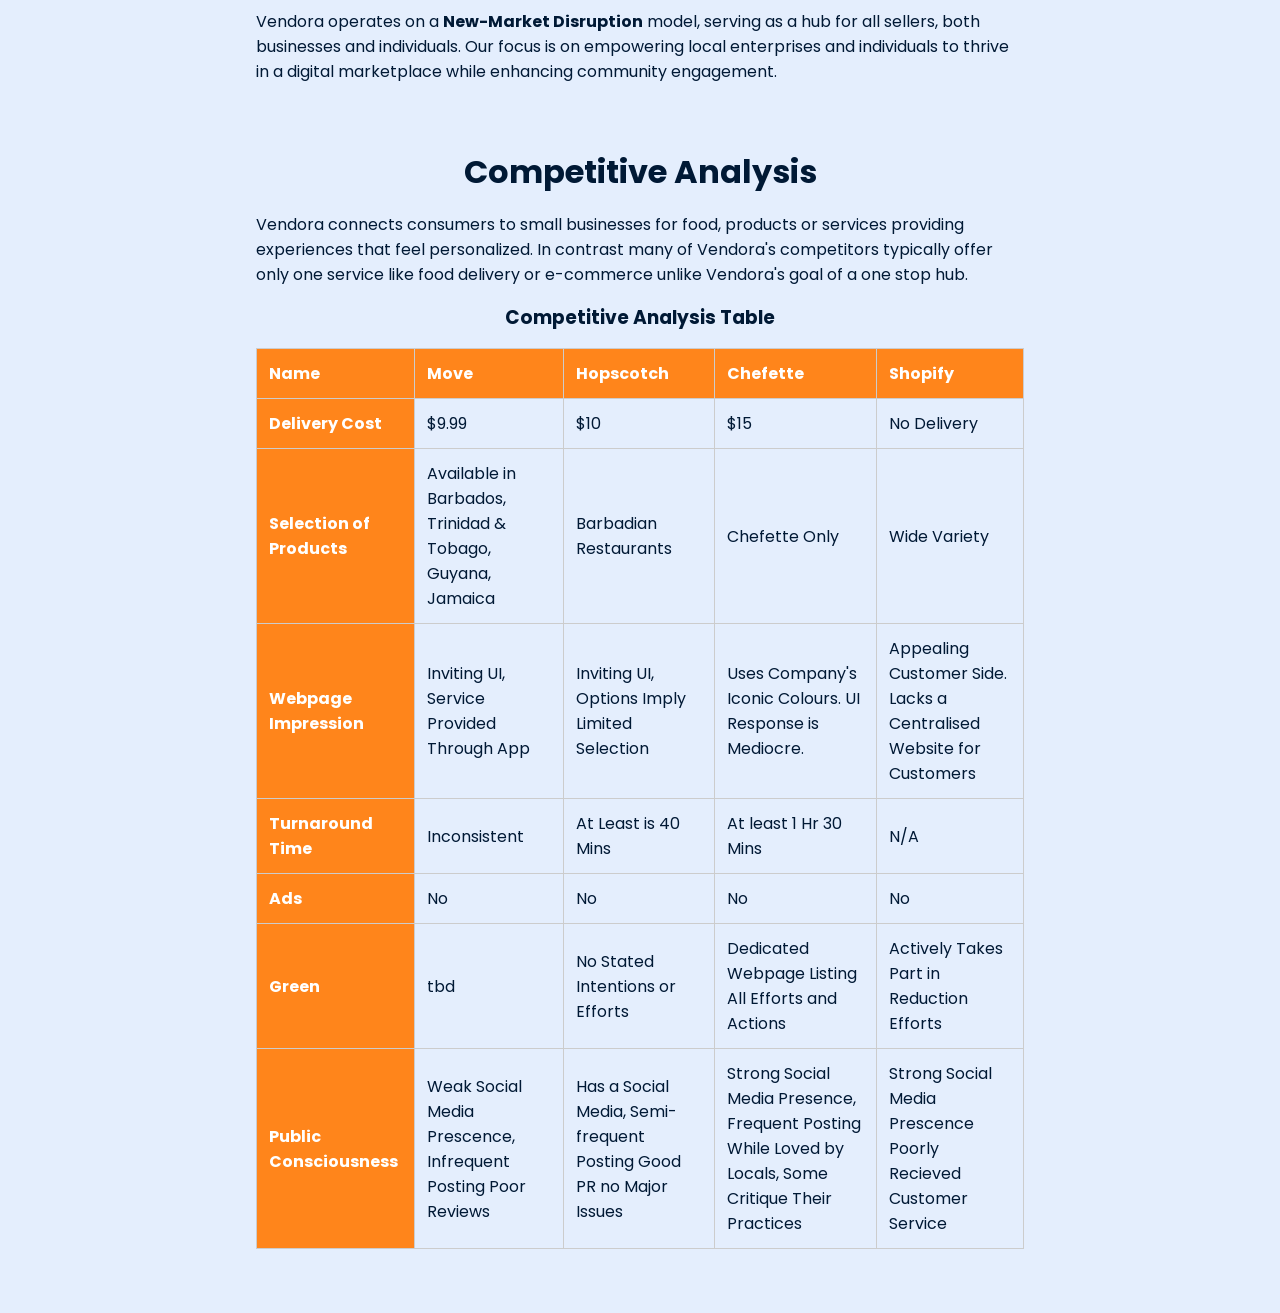
==== commit b8664d30: "Update index.html" ====
--- a/index.html
+++ b/index.html
@@ -36,7 +36,7 @@
 
       #content {
         margin: 4rem auto;
-        padding: 0 25%;
+        padding: 0 20%;
         color: #001935;
       }
 
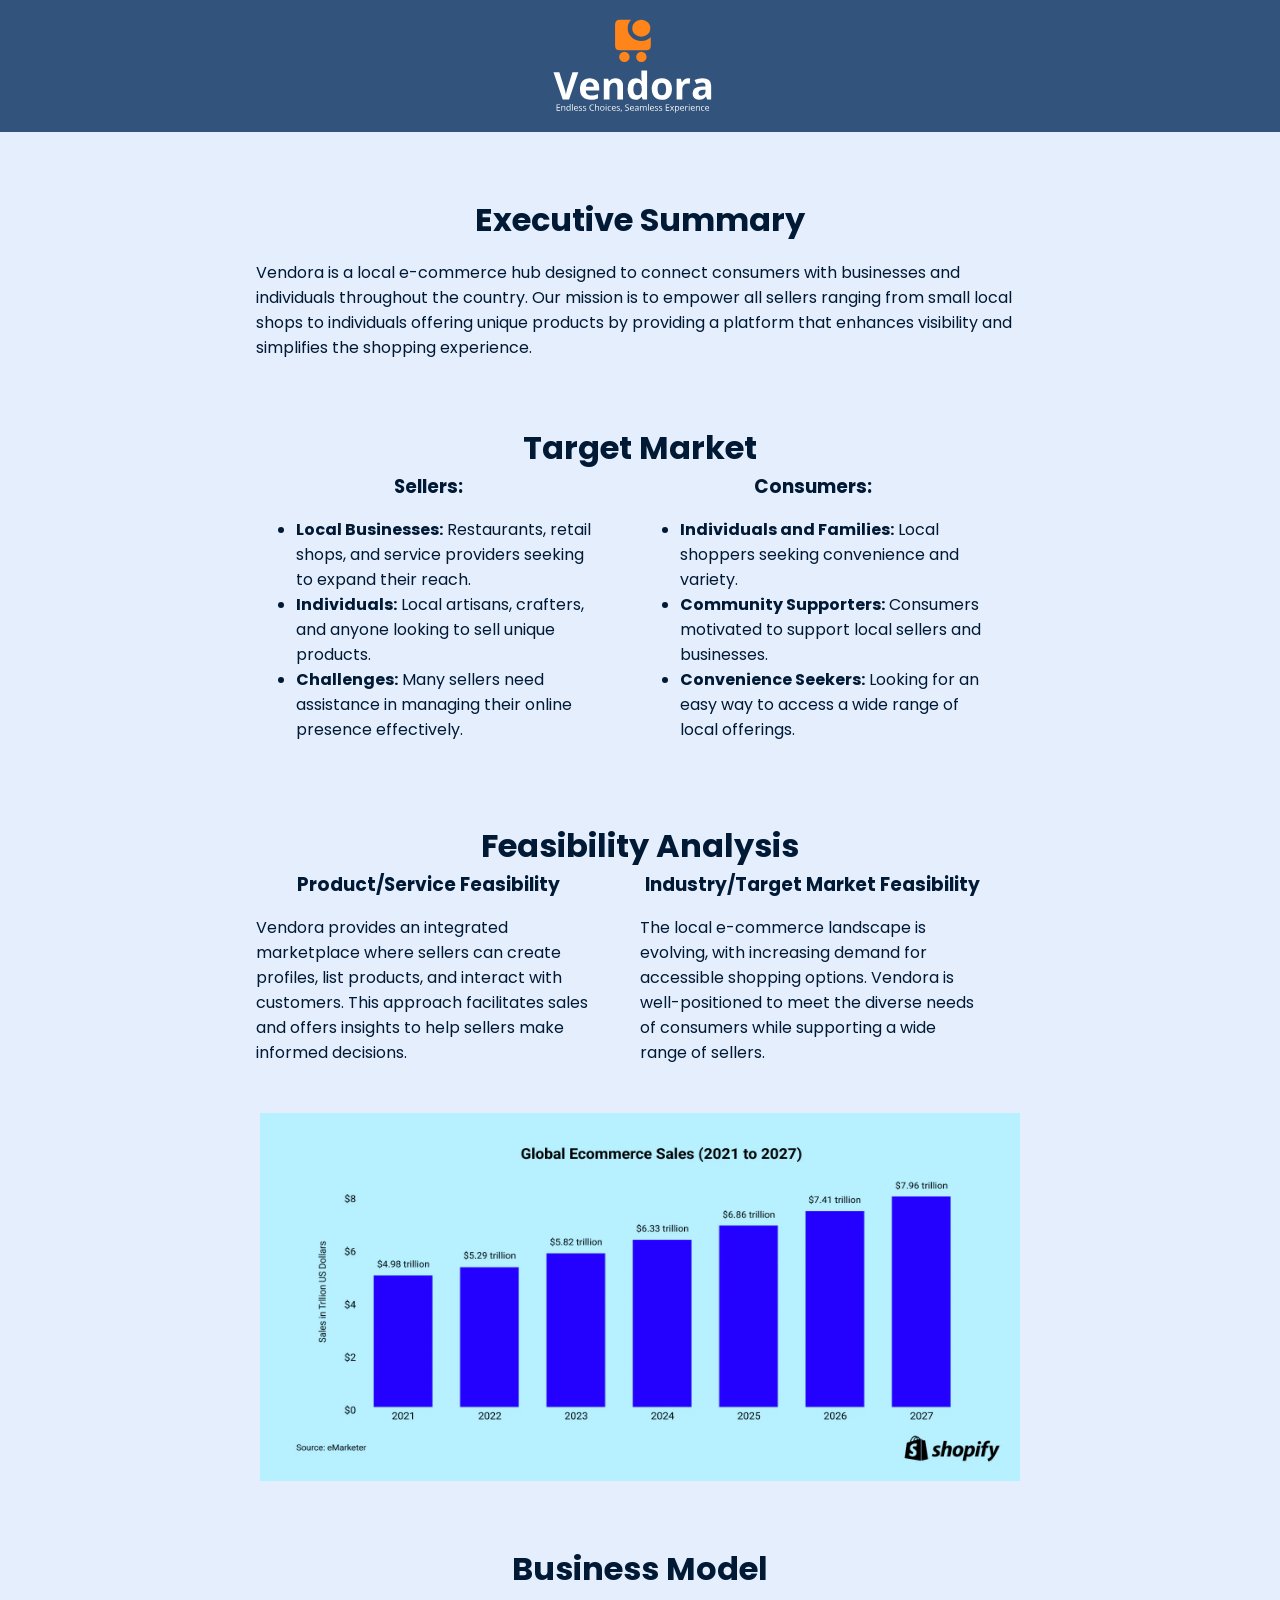
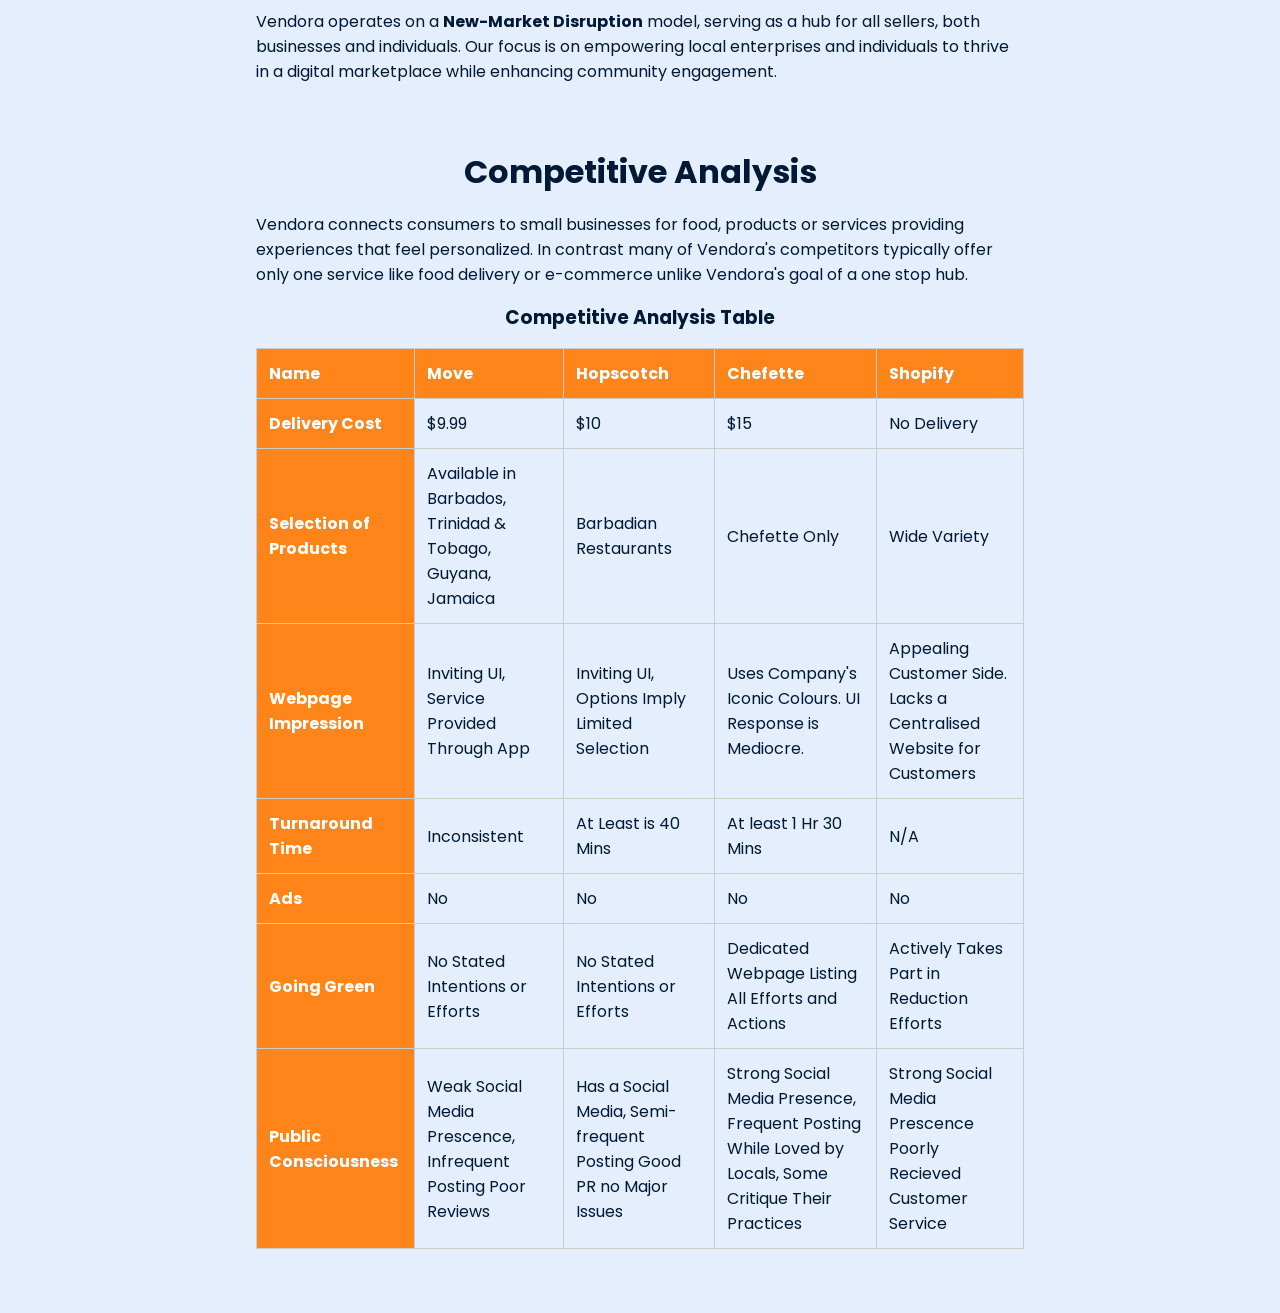
==== commit 4c9fc05c: "Update index.html" ====
--- a/index.html
+++ b/index.html
@@ -231,8 +231,8 @@
               <td>No</td> <!-- shopify -->
             </tr>
             <tr>
-              <th>Green</th>
-              <td>tbd</td> <!-- move -->
+              <th>Going Green</th>
+              <td>No Stated Intentions or Efforts</td> <!-- move -->
               <td>No Stated Intentions or Efforts</td> <!-- hopscotch -->
               <td>Dedicated Webpage Listing All Efforts and Actions</td> <!-- chefette -->
               <td>Actively Takes Part in Reduction Efforts</td> <!-- shopify -->
